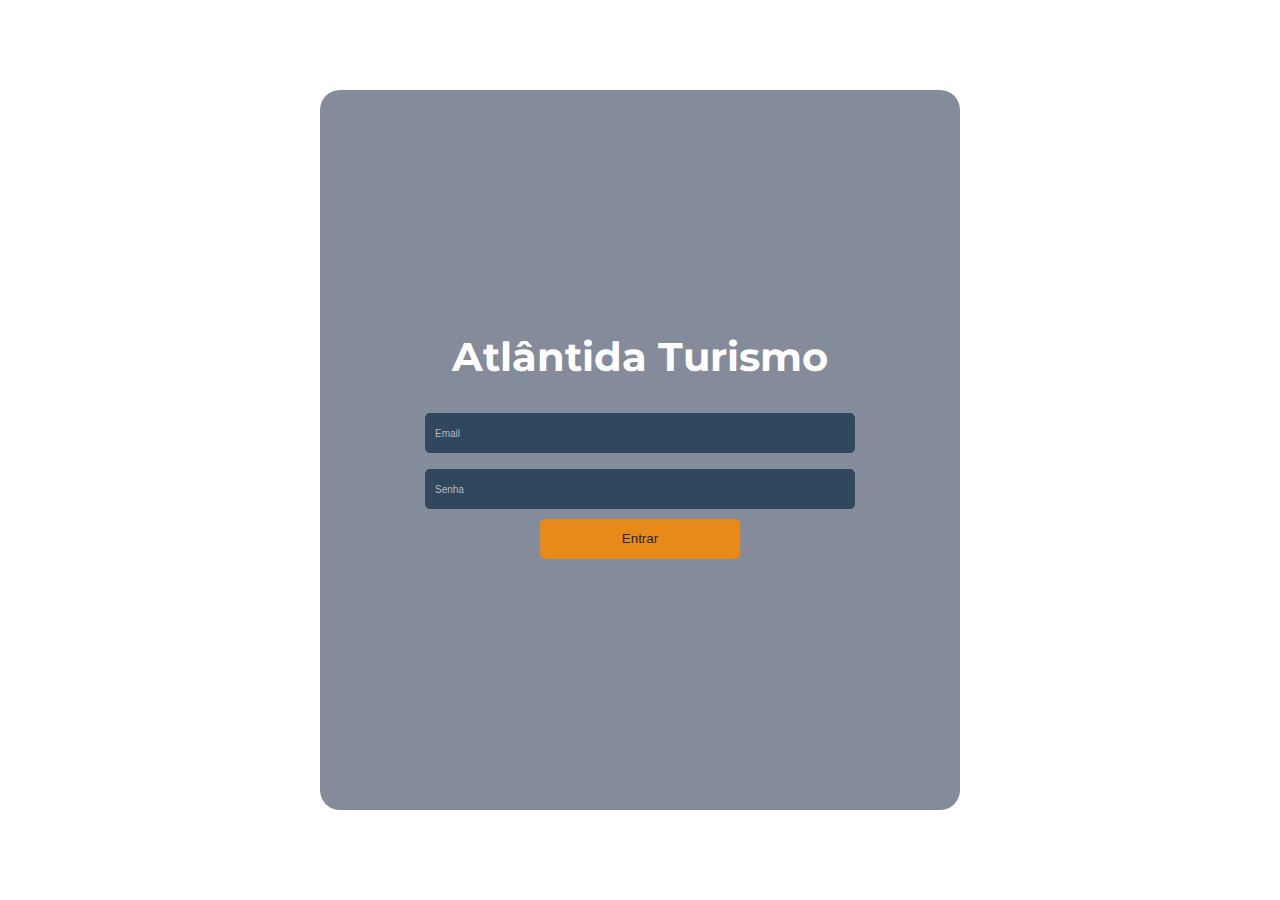
==== login/login.html @ 68816b5d "thrid commit" ====
<!DOCTYPE html>
<html lang="pt-br">
<head>
    <meta charset="UTF-8">
    <meta http-equiv="X-UA-Compatible" content="IE=edge">
    <meta name="viewport" content="width=device-width, initial-scale=1.0">
    <link rel="stylesheet" href="login.css">
    <title>Formulário</title>
</head>
<body>
    <main>
        <section class="header">
            <h1>Atlântida Turismo</h1>
        </section>
        <section>
            <form>
            <article class="info">
                <input  type="email" placeholder="Email">
                <input  type="password" placeholder="Senha">
            </article>
            <article class="button">
                <button>Entrar</button>
            </article>
           </form>
        </section>
    </main>
</body>
</html>
---- login/login.css ----
@import url('https://fonts.googleapis.com/css2?family=Montserrat:wght@700&family=Roboto:wght@300;500&display=swap');

*{
    margin: 0;
    padding: 0;
}

body{
    display: flex;
    width: 100%;
    height: 100vh;
    background-image: url("https://www.submarinoviagens.com.br/bora-nessa-trip/wp-content/uploads/2020/10/nordeste-praias-bonitas.jpg");
    background-repeat: no-repeat;
    align-items: center;
    justify-content: center;
}

main{
    width: 50%;
    height: 80%;
    background-color: rgba(10,23,55,0.5);
    display: flex;
    flex-direction: column;
    justify-content: center;
    align-items: center;
    border-radius: 20px;
    gap: 2rem;
}

span{
    display: flex;
    gap: 0.5rem;
    color: #b8babd;
    font-family: 'Roboto', sans-serif;
    font-size: 14px;
    text-decoration: none;
    font-weight: 300;
}

.header{
    display: flex;
    flex-direction: column;
    gap: 0.8rem;
}

h1{
    font-size: 40px;
    color: #fff;
    font-family: 'Montserrat', sans-serif;
}

.login{
    color: #E88A1A;
    gap: 1rem;
}

input{
    border: none;
    color: #fff;
    background-color: #30475E;
    border-radius: 5px;
    height: 40px;
    width: 200px;
    padding-left: 10px;
}
input:hover{
   border: 2px solid #E88A1A;
}

input::placeholder {
    color: #b8babd;
    font-size: 10px;
    margin: 0;
}

.name{
    display: flex;
    flex-direction: row;
    gap: 1rem;
    padding: 1rem 0;
}

.info{
    display: flex;
    flex-direction: column;
    gap: 1rem;
}

.info input{
    width: 420px;
}

.button{
    display: flex;
    padding: 10px;
    align-items: center;
    justify-content:center;
}

button{
    width: 200px;
    height: 40px;
    border: none;
    background-color: #E88A1A;
    color: #222831;
    border-radius: 5px;
}

button:hover{
    color: #E88A1A;
    background-color: #222831;
    border: 2px solid #fff;
    cursor: pointer;
}
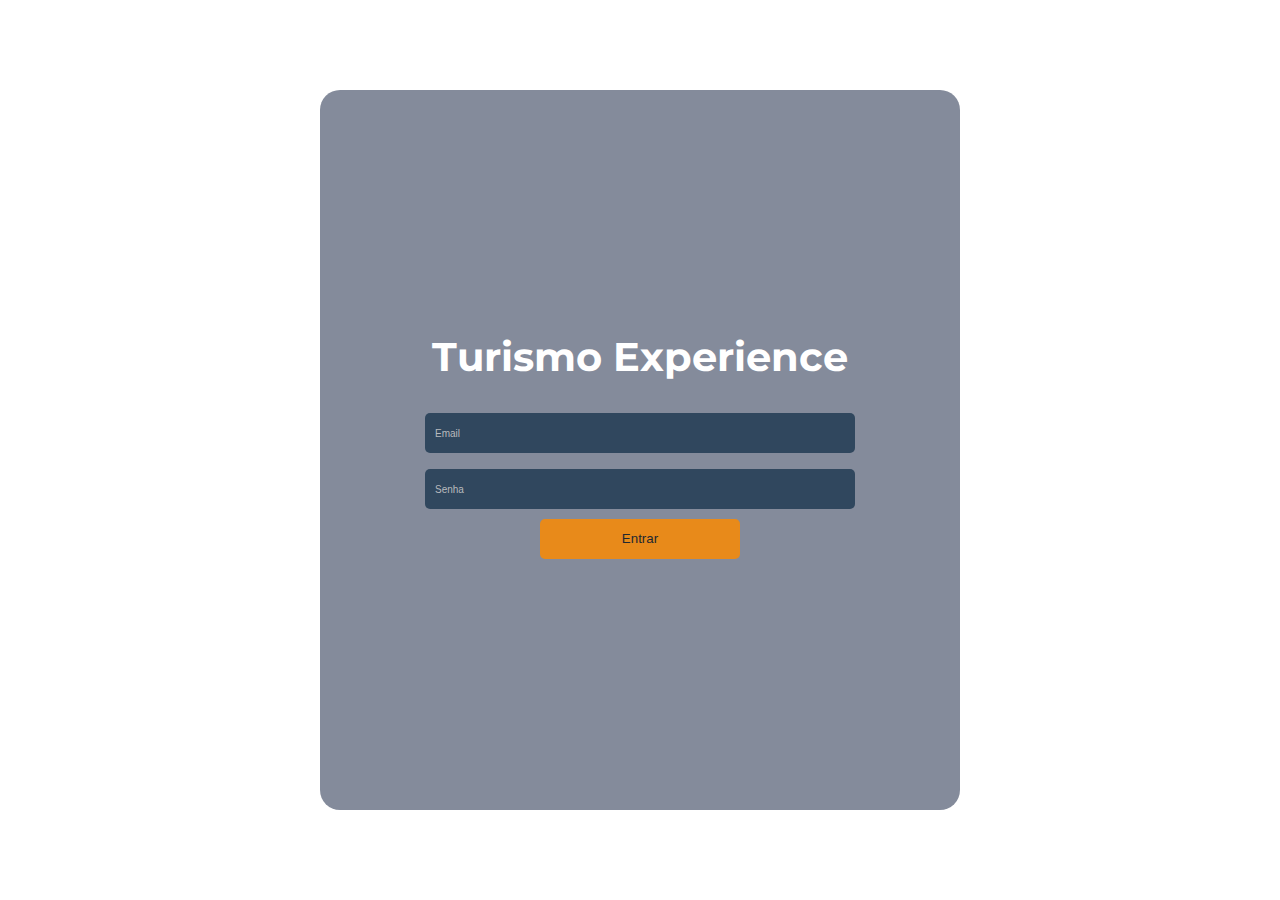
==== commit 2e545978: "last commit" ====
--- a/login/login.html
+++ b/login/login.html
@@ -10,7 +10,7 @@
 <body>
     <main>
         <section class="header">
-            <h1>Atlântida Turismo</h1>
+            <h1> Turismo Experience</h1>
         </section>
         <section>
             <form>
